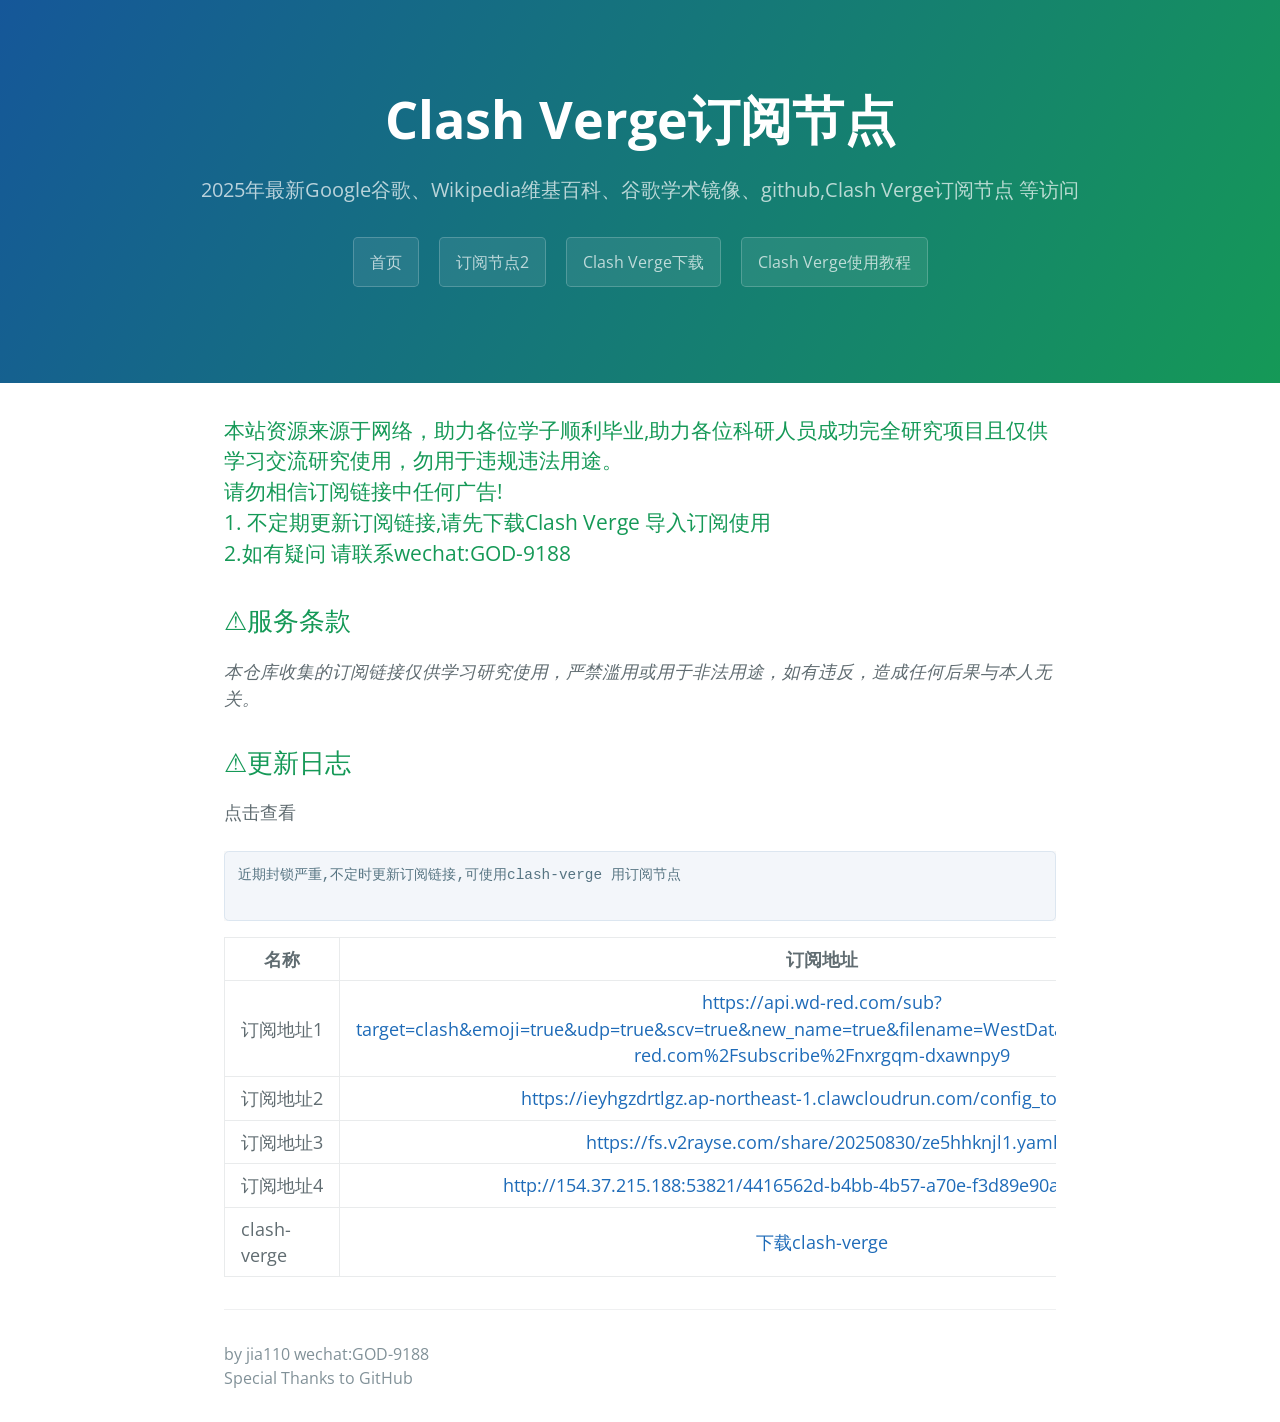
==== index.htm @ 3ce99f2f "Update index.htm" ====
<!DOCTYPE html>
<html lang="en-US"><head><meta http-equiv="Content-Type" content="text/html; charset=UTF-8">
<!--百度先生免费分享--如有疑问 请联系wechat:GOD-9188-->


<title>Google谷歌、Wikipedia维基百科、谷歌学术镜像、github等镜像站Clash Verge订阅节点2025年最新</title>
<meta name="generator" content="https://github.com/jia110/jia110.github.io/">
<meta property="og:title" content="Google谷歌、Wikipedia维基百科、谷歌学术 github 镜像站 Clash Verge订阅节点">
<meta property="og:locale" content="en_US">
<link rel="canonical" href="https://github.com/jia110/jia110.github.io/">
<meta property="og:url" content="https://github.com/jia110/jia110.github.io/">
<meta property="og:site_name" content="Google">

    <meta name="viewport" content="width=device-width, initial-scale=1">
    <meta name="theme-color" content="#157878">
    <link rel="stylesheet" href="./statics/style.css">
    <!-- Global site tag (gtag.js) - Google Analytics -->
    <meta name="360-site-verification" content="7a002a3b2deba3d02ce27a95cd6dc07d" />
<script charset="UTF-8" id="LA_COLLECT" src="//sdk.51.la/js-sdk-pro.min.js"></script>
<script>LA.init({id:"KgdQnzyZFddl6qGa",ck:"KgdQnzyZFddl6qGa"})</script>
  </head>
  <body>
    <section class="page-header">
      <h1 class="project-name">Clash Verge订阅节点</h1>
      <h2 class="project-tagline">2025年最新Google谷歌、Wikipedia维基百科、谷歌学术镜像、github,Clash Verge订阅节点 等访问</h2>
      <a href="index.htm" class="btn">首页</a>
   <a href="about.htm" class="btn">订阅节点2</a>
	    <a href="https://bgithub.xyz/clash-verge-rev/clash-verge-rev/releases/tag/v2.3.1" class="btn">Clash Verge下载</a>
    <a href="https://www.clashverge.dev/guide/quickstart.html#_2" class="btn">Clash Verge使用教程</a>
    </section>

    <section class="main-content">
        <h3>本站资源来源于网络，助力各位学子顺利毕业,助力各位科研人员成功完全研究项目且仅供学习交流研究使用，勿用于违规违法用途。<br/>请勿相信订阅链接中任何广告!
		<br/>
		1. 不定期更新订阅链接,请先下载Clash Verge 导入订阅使用<br/>
		2.如有疑问 请联系wechat:GOD-9188<br/>
		</h3>

<h2 id="服务条款">⚠服务条款</h2>
<p><em>本仓库收集的订阅链接仅供学习研究使用，严禁滥用或用于非法用途，如有违反，造成任何后果与本人无关。</em></p>

<h2 id="更新日志">⚠更新日志</h2>
<details>
<summary>点击查看</summary>
2025.8.30 更新了订阅链接
</details>
<br/>
<table>
  <thead>
    <tr>
      <th>名称</th>
      <th style="text-align: center">订阅地址</th>
    </tr>
  </thead>
  <tbody>
    <tr>
      <td>订阅地址1</td>
      <td style="text-align: center"><a href="/">https://api.wd-red.com/sub?target=clash&emoji=true&udp=true&scv=true&new_name=true&filename=WestData&url=https%3A%2F%2Fwd-red.com%2Fsubscribe%2Fnxrgqm-dxawnpy9</a></td>
     </tr>
    <tr>
      <td>订阅地址2</td>
      <td style="text-align: center"><a href="/">https://ieyhgzdrtlgz.ap-northeast-1.clawcloudrun.com/config_total.yaml</a></td>
     </tr>

    <tr>
      <td>订阅地址3</td>
      <td style="text-align: center"><a href="/">https://fs.v2rayse.com/share/20250830/ze5hhknjl1.yaml</a></td>
     </tr>
     <tr>
      <td>订阅地址4</td>
      <td style="text-align: center"><a href="/">http://154.37.215.188:53821/4416562d-b4bb-4b57-a70e-f3d89e90ad85/clash</a></td>
     </tr>
 

	<tr>
      
      <td>clash-verge</td>
      <td style="text-align: center"><a href="https://github.com/clash-verge-rev/clash-verge-rev/releases/tag/v2.3.1">下载clash-verge</a></td>
    </tr>
	<div class="highlight"><pre class="highlight"><code>近期封锁严重,不定时更新订阅链接,可使用clash-verge 用订阅节点
	</code></pre></div>

  </tbody>
</table>


      <footer class="site-footer">
        <span class="site-footer-credits">by jia110 wechat:GOD-9188</span><br>
        <span class="site-footer-credits">Special Thanks to GitHub</span>
      </footer>
    </section>




</body></html>
---- statics/style.css ----
/*! jia110 */@import url("https://fonts.googleapis.com/css?family=Open+Sans:400,700");html{font-family:sans-serif;-ms-text-size-adjust:100%;-webkit-text-size-adjust:100%}body{margin:0}article,aside,details,figcaption,figure,footer,header,hgroup,main,menu,nav,section,summary{display:block}audio,canvas,progress,video{display:inline-block;vertical-align:baseline}audio:not([controls]){display:none;height:0}[hidden],template{display:none}a{background-color:transparent}a:active,a:hover{outline:0}abbr[title]{border-bottom:1px dotted}b,strong{font-weight:bold}dfn{font-style:italic}h1{font-size:2em;margin:0.67em 0}mark{background:#ff0;color:#000}small{font-size:80%}sub,sup{font-size:75%;line-height:0;position:relative;vertical-align:baseline}sup{top:-0.5em}sub{bottom:-0.25em}img{border:0}svg:not(:root){overflow:hidden}figure{margin:1em 40px}hr{box-sizing:content-box;height:0}pre{overflow:auto}code,kbd,pre,samp{font-family:monospace, monospace;font-size:1em}button,input,optgroup,select,textarea{color:inherit;font:inherit;margin:0}button{overflow:visible}button,select{text-transform:none}button,html input[type="button"],input[type="reset"],input[type="submit"]{-webkit-appearance:button;cursor:pointer}button[disabled],html input[disabled]{cursor:default}button::-moz-focus-inner,input::-moz-focus-inner{border:0;padding:0}input{line-height:normal}input[type="checkbox"],input[type="radio"]{box-sizing:border-box;padding:0}input[type="number"]::-webkit-inner-spin-button,input[type="number"]::-webkit-outer-spin-button{height:auto}input[type="search"]{-webkit-appearance:textfield;box-sizing:content-box}input[type="search"]::-webkit-search-cancel-button,input[type="search"]::-webkit-search-decoration{-webkit-appearance:none}fieldset{border:1px solid #c0c0c0;margin:0 2px;padding:0.35em 0.625em 0.75em}legend{border:0;padding:0}textarea{overflow:auto}optgroup{font-weight:bold}table{border-collapse:collapse;border-spacing:0}td,th{padding:0}.highlight table td{padding:5px}.highlight table pre{margin:0}.highlight .cm{color:#999988;font-style:italic}.highlight .cp{color:#999999;font-weight:bold}.highlight .c1{color:#999988;font-style:italic}.highlight .cs{color:#999999;font-weight:bold;font-style:italic}.highlight .c,.highlight .cd{color:#999988;font-style:italic}.highlight .err{color:#a61717;background-color:#e3d2d2}.highlight .gd{color:#000000;background-color:#ffdddd}.highlight .ge{color:#000000;font-style:italic}.highlight .gr{color:#aa0000}.highlight .gh{color:#999999}.highlight .gi{color:#000000;background-color:#ddffdd}.highlight .go{color:#888888}.highlight .gp{color:#555555}.highlight .gs{font-weight:bold}.highlight .gu{color:#aaaaaa}.highlight .gt{color:#aa0000}.highlight .kc{color:#000000;font-weight:bold}.highlight .kd{color:#000000;font-weight:bold}.highlight .kn{color:#000000;font-weight:bold}.highlight .kp{color:#000000;font-weight:bold}.highlight .kr{color:#000000;font-weight:bold}.highlight .kt{color:#445588;font-weight:bold}.highlight .k,.highlight .kv{color:#000000;font-weight:bold}.highlight .mf{color:#009999}.highlight .mh{color:#009999}.highlight .il{color:#009999}.highlight .mi{color:#009999}.highlight .mo{color:#009999}.highlight .m,.highlight .mb,.highlight .mx{color:#009999}.highlight .sb{color:#d14}.highlight .sc{color:#d14}.highlight .sd{color:#d14}.highlight .s2{color:#d14}.highlight .se{color:#d14}.highlight .sh{color:#d14}.highlight .si{color:#d14}.highlight .sx{color:#d14}.highlight .sr{color:#009926}.highlight .s1{color:#d14}.highlight .ss{color:#990073}.highlight .s{color:#d14}.highlight .na{color:#008080}.highlight .bp{color:#999999}.highlight .nb{color:#0086B3}.highlight .nc{color:#445588;font-weight:bold}.highlight .no{color:#008080}.highlight .nd{color:#3c5d5d;font-weight:bold}.highlight .ni{color:#800080}.highlight .ne{color:#990000;font-weight:bold}.highlight .nf{color:#990000;font-weight:bold}.highlight .nl{color:#990000;font-weight:bold}.highlight .nn{color:#555555}.highlight .nt{color:#000080}.highlight .vc{color:#008080}.highlight .vg{color:#008080}.highlight .vi{color:#008080}.highlight .nv{color:#008080}.highlight .ow{color:#000000;font-weight:bold}.highlight .o{color:#000000;font-weight:bold}.highlight .w{color:#bbbbbb}.highlight{background-color:#f8f8f8}*{box-sizing:border-box}body{padding:0;margin:0;font-family:"Open Sans", "Helvetica Neue", Helvetica, Arial, sans-serif;font-size:16px;line-height:1.5;color:#606c71}a{color:#1e6bb8;text-decoration:none}a:hover{text-decoration:underline}.btn{display:inline-block;margin-bottom:1rem;color:rgba(255,255,255,0.7);background-color:rgba(255,255,255,0.08);border-color:rgba(255,255,255,0.2);border-style:solid;border-width:1px;border-radius:0.3rem;transition:color 0.2s, background-color 0.2s, border-color 0.2s}.btn:hover{color:rgba(255,255,255,0.8);text-decoration:none;background-color:rgba(255,255,255,0.2);border-color:rgba(255,255,255,0.3)}.btn+.btn{margin-left:1rem}@media screen and (min-width: 64em){.btn{padding:0.75rem 1rem}}@media screen and (min-width: 42em) and (max-width: 64em){.btn{padding:0.6rem 0.9rem;font-size:0.9rem}}@media screen and (max-width: 42em){.btn{display:block;width:100%;padding:0.75rem;font-size:0.9rem}.btn+.btn{margin-top:1rem;margin-left:0}}.page-header{color:#fff;text-align:center;background-color:#159957;background-image:linear-gradient(120deg, #155799, #159957)}@media screen and (min-width: 64em){.page-header{padding:5rem 6rem}}@media screen and (min-width: 42em) and (max-width: 64em){.page-header{padding:3rem 4rem}}@media screen and (max-width: 42em){.page-header{padding:2rem 1rem}}.project-name{margin-top:0;margin-bottom:0.1rem}@media screen and (min-width: 64em){.project-name{font-size:3.25rem}}@media screen and (min-width: 42em) and (max-width: 64em){.project-name{font-size:2.25rem}}@media screen and (max-width: 42em){.project-name{font-size:1.75rem}}.project-tagline{margin-bottom:2rem;font-weight:normal;opacity:0.7}@media screen and (min-width: 64em){.project-tagline{font-size:1.25rem}}@media screen and (min-width: 42em) and (max-width: 64em){.project-tagline{font-size:1.15rem}}@media screen and (max-width: 42em){.project-tagline{font-size:1rem}}.main-content{word-wrap:break-word}.main-content :first-child{margin-top:0}@media screen and (min-width: 64em){.main-content{max-width:64rem;padding:2rem 6rem;margin:0 auto;font-size:1.1rem}}@media screen and (min-width: 42em) and (max-width: 64em){.main-content{padding:2rem 4rem;font-size:1.1rem}}@media screen and (max-width: 42em){.main-content{padding:2rem 1rem;font-size:1rem}}.main-content img{max-width:100%}.main-content h1,.main-content h2,.main-content h3,.main-content h4,.main-content h5,.main-content h6{margin-top:2rem;margin-bottom:1rem;font-weight:normal;color:#159957}.main-content p{margin-bottom:1em}.main-content code{padding:2px 4px;font-family:Consolas, "Liberation Mono", Menlo, Courier, monospace;font-size:0.9rem;color:#567482;background-color:#f3f6fa;border-radius:0.3rem}.main-content pre{padding:0.8rem;margin-top:0;margin-bottom:1rem;font:1rem Consolas, "Liberation Mono", Menlo, Courier, monospace;color:#567482;word-wrap:normal;background-color:#f3f6fa;border:solid 1px #dce6f0;border-radius:0.3rem}.main-content pre>code{padding:0;margin:0;font-size:0.9rem;color:#567482;word-break:normal;white-space:pre;background:transparent;border:0}.main-content .highlight{margin-bottom:1rem}.main-content .highlight pre{margin-bottom:0;word-break:normal}.main-content .highlight pre,.main-content pre{padding:0.8rem;overflow:auto;font-size:0.9rem;line-height:1.45;border-radius:0.3rem;-webkit-overflow-scrolling:touch}.main-content pre code,.main-content pre tt{display:inline;max-width:initial;padding:0;margin:0;overflow:initial;line-height:inherit;word-wrap:normal;background-color:transparent;border:0}.main-content pre code:before,.main-content pre code:after,.main-content pre tt:before,.main-content pre tt:after{content:normal}.main-content ul,.main-content ol{margin-top:0}.main-content blockquote{padding:0 1rem;margin-left:0;color:#819198;border-left:0.3rem solid #dce6f0}.main-content blockquote>:first-child{margin-top:0}.main-content blockquote>:last-child{margin-bottom:0}.main-content table{display:block;width:100%;overflow:auto;word-break:normal;word-break:keep-all;-webkit-overflow-scrolling:touch}.main-content table th{font-weight:bold}.main-content table th,.main-content table td{padding:0.5rem 1rem;border:1px solid #e9ebec}.main-content dl{padding:0}.main-content dl dt{padding:0;margin-top:1rem;font-size:1rem;font-weight:bold}.main-content dl dd{padding:0;margin-bottom:1rem}.main-content hr{height:2px;padding:0;margin:1rem 0;background-color:#eff0f1;border:0}.site-footer{padding-top:2rem;margin-top:2rem;border-top:solid 1px #eff0f1}@media screen and (min-width: 64em){.site-footer{font-size:1rem}}@media screen and (min-width: 42em) and (max-width: 64em){.site-footer{font-size:1rem}}@media screen and (max-width: 42em){.site-footer{font-size:0.9rem}}.site-footer-owner{display:block;font-weight:bold}.site-footer-credits{color:#819198}
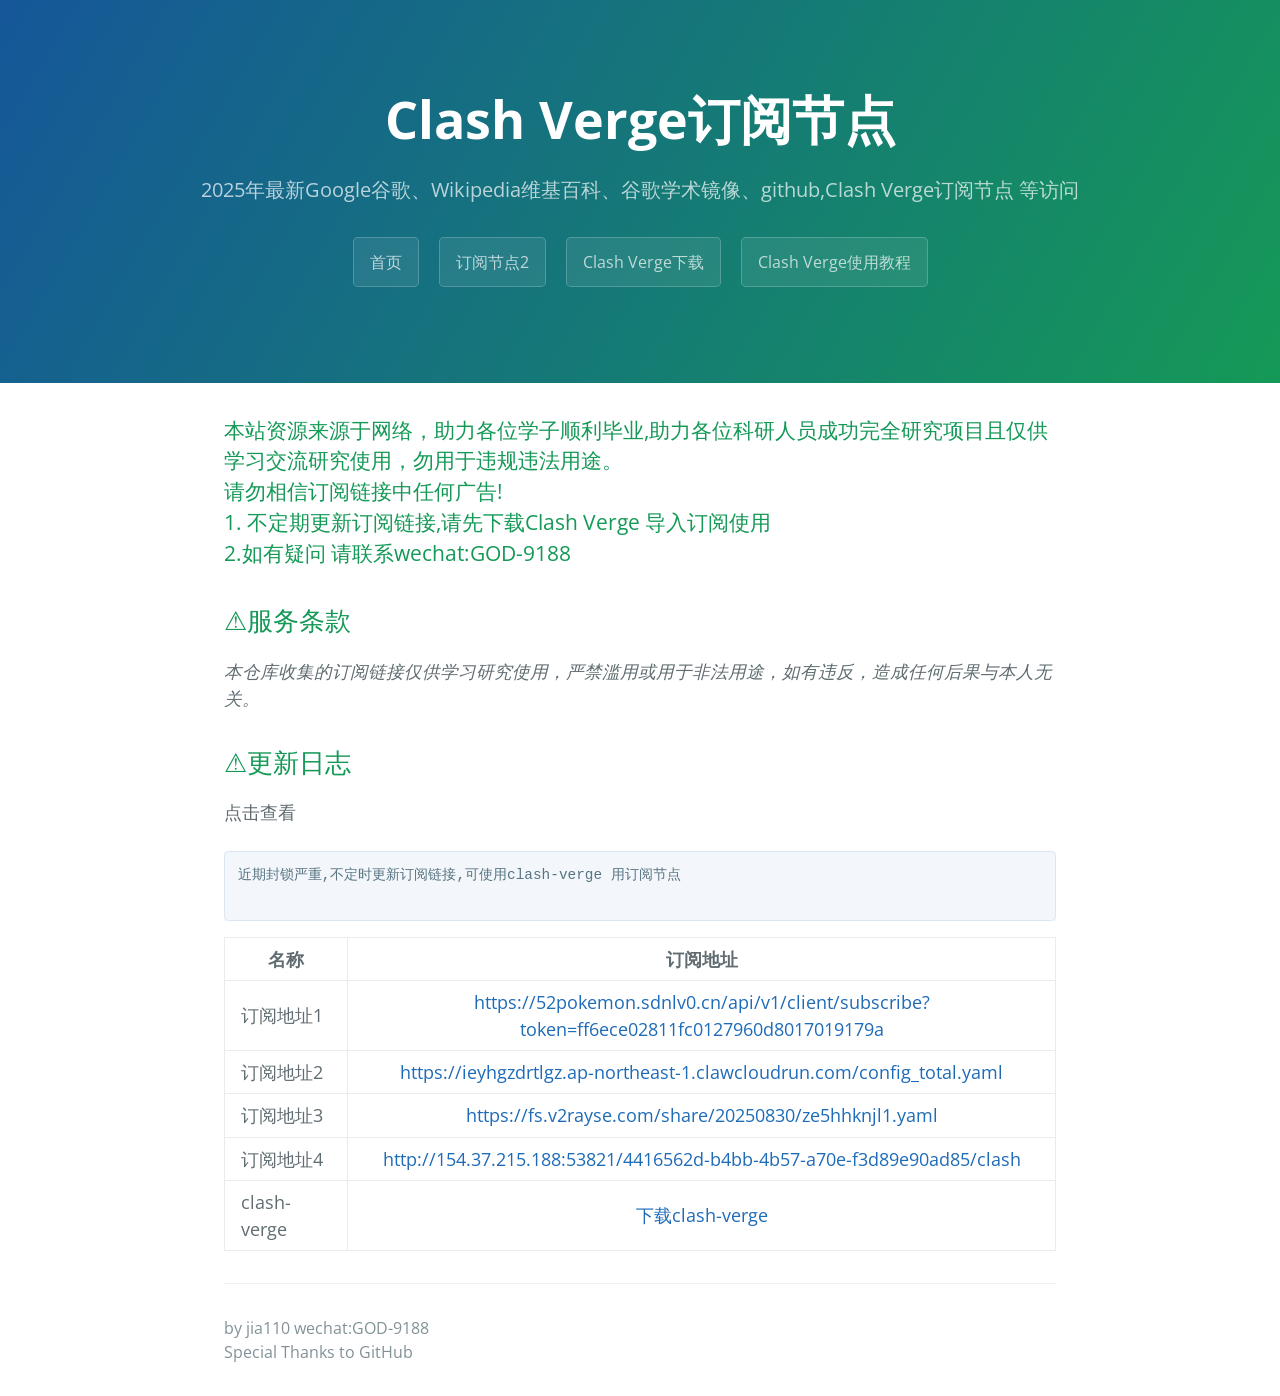
==== commit c89eba0f: "Update index.htm" ====
--- a/index.htm
+++ b/index.htm
@@ -55,7 +55,7 @@
   <tbody>
     <tr>
       <td>订阅地址1</td>
-      <td style="text-align: center"><a href="/">https://api.wd-red.com/sub?target=clash&emoji=true&udp=true&scv=true&new_name=true&filename=WestData&url=https%3A%2F%2Fwd-red.com%2Fsubscribe%2Fnxrgqm-dxawnpy9</a></td>
+      <td style="text-align: center"><a href="/">https://52pokemon.sdnlv0.cn/api/v1/client/subscribe?token=ff6ece02811fc0127960d8017019179a</a></td>
      </tr>
     <tr>
       <td>订阅地址2</td>
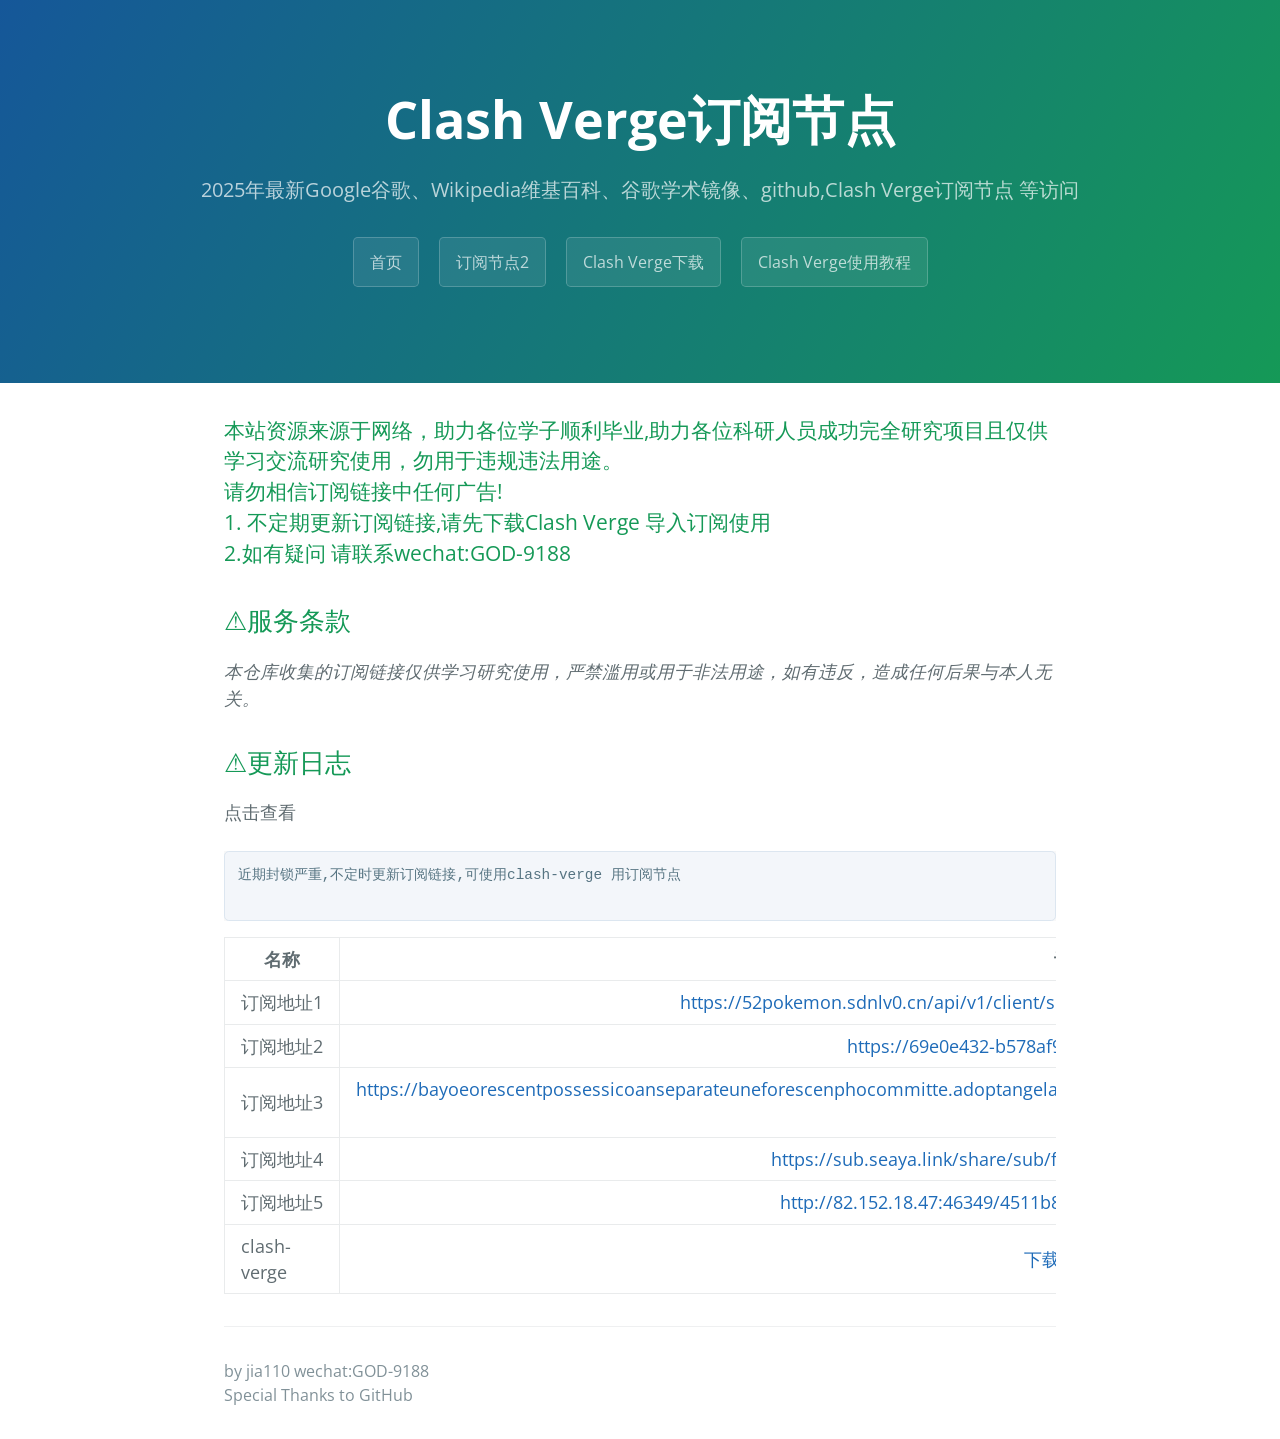
==== commit d135c0f4: "Update index.htm" ====
--- a/index.htm
+++ b/index.htm
@@ -59,18 +59,21 @@
      </tr>
     <tr>
       <td>订阅地址2</td>
-      <td style="text-align: center"><a href="/">https://ieyhgzdrtlgz.ap-northeast-1.clawcloudrun.com/config_total.yaml</a></td>
+      <td style="text-align: center"><a href="/">https://69e0e432-b578af9f-56b3cfba-5d102971.5yep.com/</a></td>
      </tr>
 
     <tr>
       <td>订阅地址3</td>
-      <td style="text-align: center"><a href="/">https://fs.v2rayse.com/share/20250830/ze5hhknjl1.yaml</a></td>
+      <td style="text-align: center"><a href="/">https://bayoeorescentpossessicoanseparateuneforescenphocommitte.adoptangelaboradvacotionclwonthorughconfrmcompimentdeseertaltar.org/link/UN1L39W9Z7wVjupm?clash=1</a></td>
      </tr>
      <tr>
       <td>订阅地址4</td>
-      <td style="text-align: center"><a href="/">http://154.37.215.188:53821/4416562d-b4bb-4b57-a70e-f3d89e90ad85/clash</a></td>
+      <td style="text-align: center"><a href="/">https://sub.seaya.link/share/sub/free%20cloud?token=9nABIwjltJ0l6FSja_r2y</a></td>
      </tr>
- 
+  <tr>
+      <td>订阅地址5</td>
+      <td style="text-align: center"><a href="/">http://82.152.18.47:46349/4511b805-30d6-4384-87d9-8faad7b6558c/auto2</a></td>
+     </tr>
 
 	<tr>
       
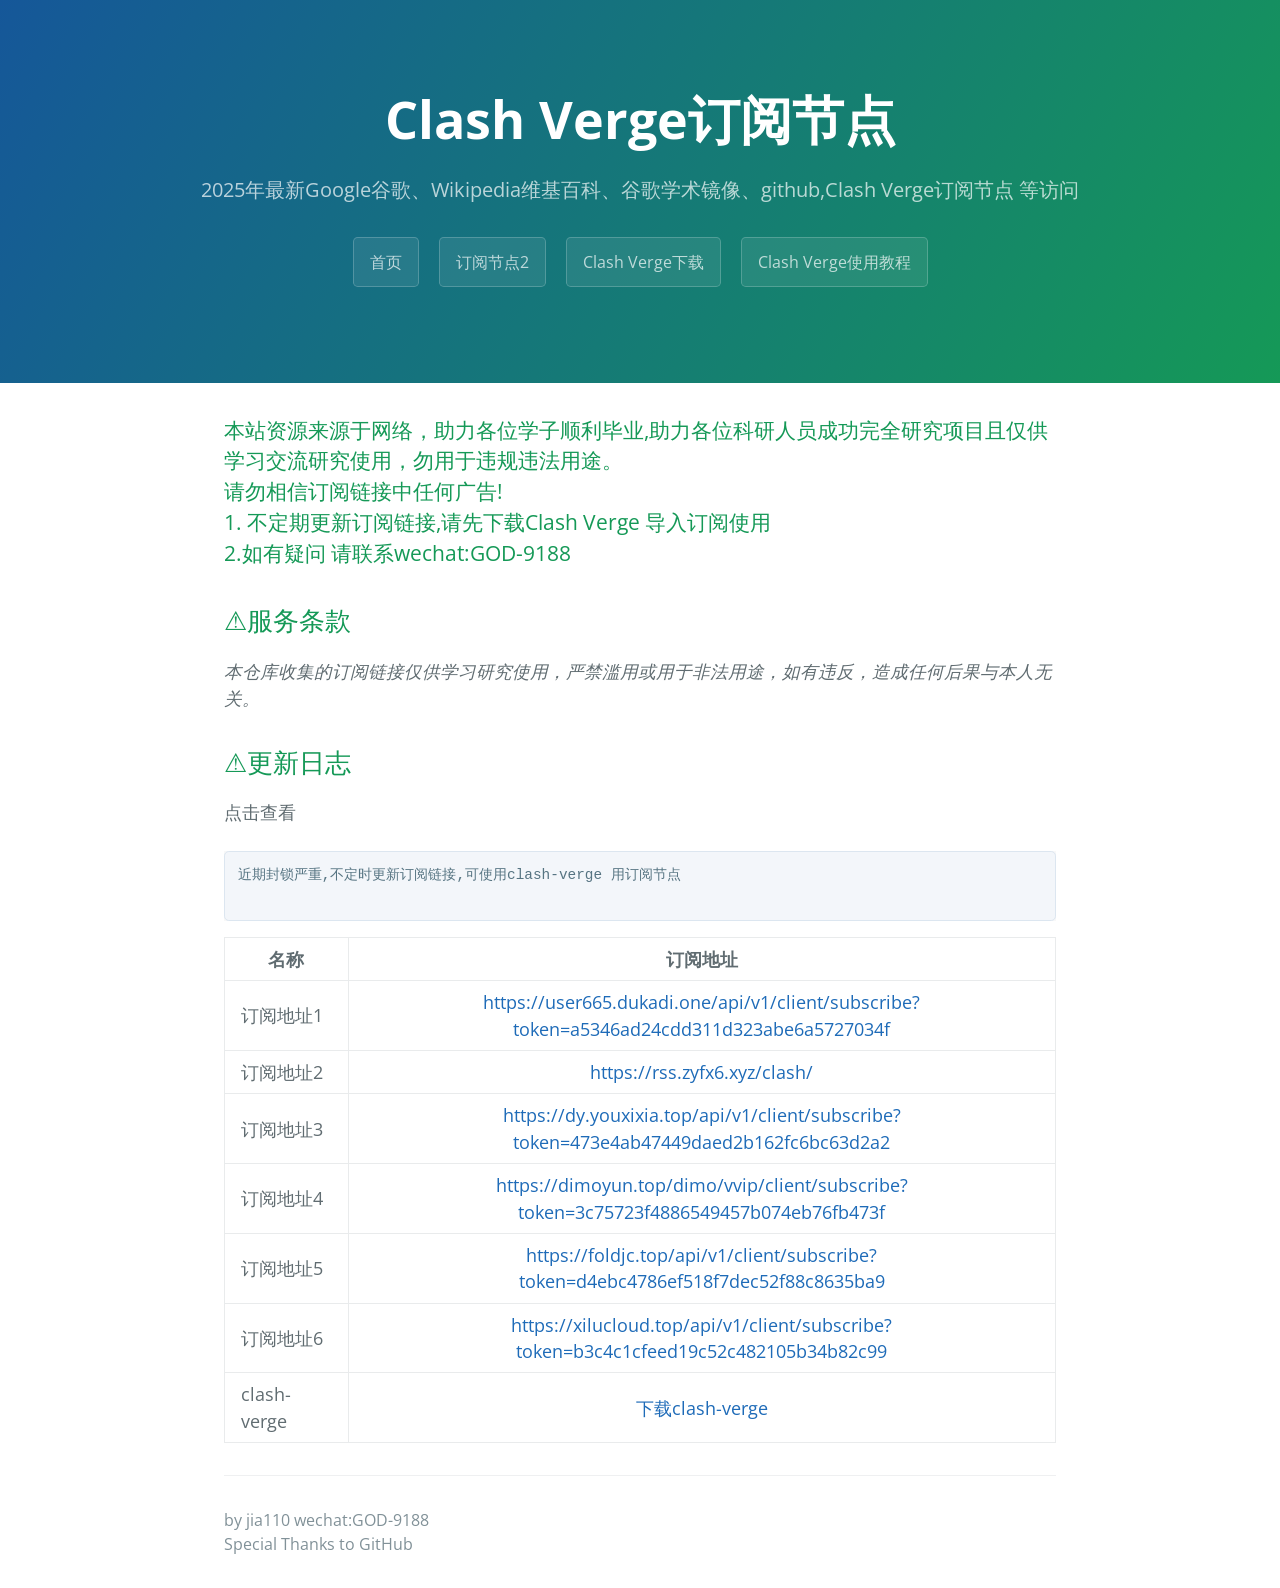
==== commit d9ced69e: "Update index.htm" ====
--- a/index.htm
+++ b/index.htm
@@ -42,7 +42,7 @@
 <h2 id="更新日志">⚠更新日志</h2>
 <details>
 <summary>点击查看</summary>
-2025.8.30 更新了订阅链接
+2025.9.24 更新了订阅链接
 </details>
 <br/>
 <table>
@@ -55,28 +55,33 @@
   <tbody>
     <tr>
       <td>订阅地址1</td>
-      <td style="text-align: center"><a href="/">https://52pokemon.sdnlv0.cn/api/v1/client/subscribe?token=ff6ece02811fc0127960d8017019179a</a></td>
+      <td style="text-align: center"><a href="/">https://user665.dukadi.one/api/v1/client/subscribe?token=a5346ad24cdd311d323abe6a5727034f</a></td>
      </tr>
     <tr>
       <td>订阅地址2</td>
-      <td style="text-align: center"><a href="/">https://69e0e432-b578af9f-56b3cfba-5d102971.5yep.com/</a></td>
+      <td style="text-align: center"><a href="/">https://rss.zyfx6.xyz/clash/</a></td>
      </tr>
 
     <tr>
       <td>订阅地址3</td>
-      <td style="text-align: center"><a href="/">https://bayoeorescentpossessicoanseparateuneforescenphocommitte.adoptangelaboradvacotionclwonthorughconfrmcompimentdeseertaltar.org/link/UN1L39W9Z7wVjupm?clash=1</a></td>
+      <td style="text-align: center"><a href="/">https://dy.youxixia.top/api/v1/client/subscribe?token=473e4ab47449daed2b162fc6bc63d2a2</a></td>
      </tr>
      <tr>
       <td>订阅地址4</td>
-      <td style="text-align: center"><a href="/">https://sub.seaya.link/share/sub/free%20cloud?token=9nABIwjltJ0l6FSja_r2y</a></td>
+      <td style="text-align: center"><a href="/">https://dimoyun.top/dimo/vvip/client/subscribe?token=3c75723f4886549457b074eb76fb473f</a></td>
      </tr>
   <tr>
       <td>订阅地址5</td>
-      <td style="text-align: center"><a href="/">http://82.152.18.47:46349/4511b805-30d6-4384-87d9-8faad7b6558c/auto2</a></td>
+      <td style="text-align: center"><a href="/">https://foldjc.top/api/v1/client/subscribe?token=d4ebc4786ef518f7dec52f88c8635ba9</a></td>
      </tr>
 
 	<tr>
-      
+        <tr>
+      <td>订阅地址6</td>
+      <td style="text-align: center"><a href="/">https://xilucloud.top/api/v1/client/subscribe?token=b3c4c1cfeed19c52c482105b34b82c99</a></td>
+     </tr>
+
+	<tr>
       <td>clash-verge</td>
       <td style="text-align: center"><a href="https://github.com/clash-verge-rev/clash-verge-rev/releases/tag/v2.3.1">下载clash-verge</a></td>
     </tr>
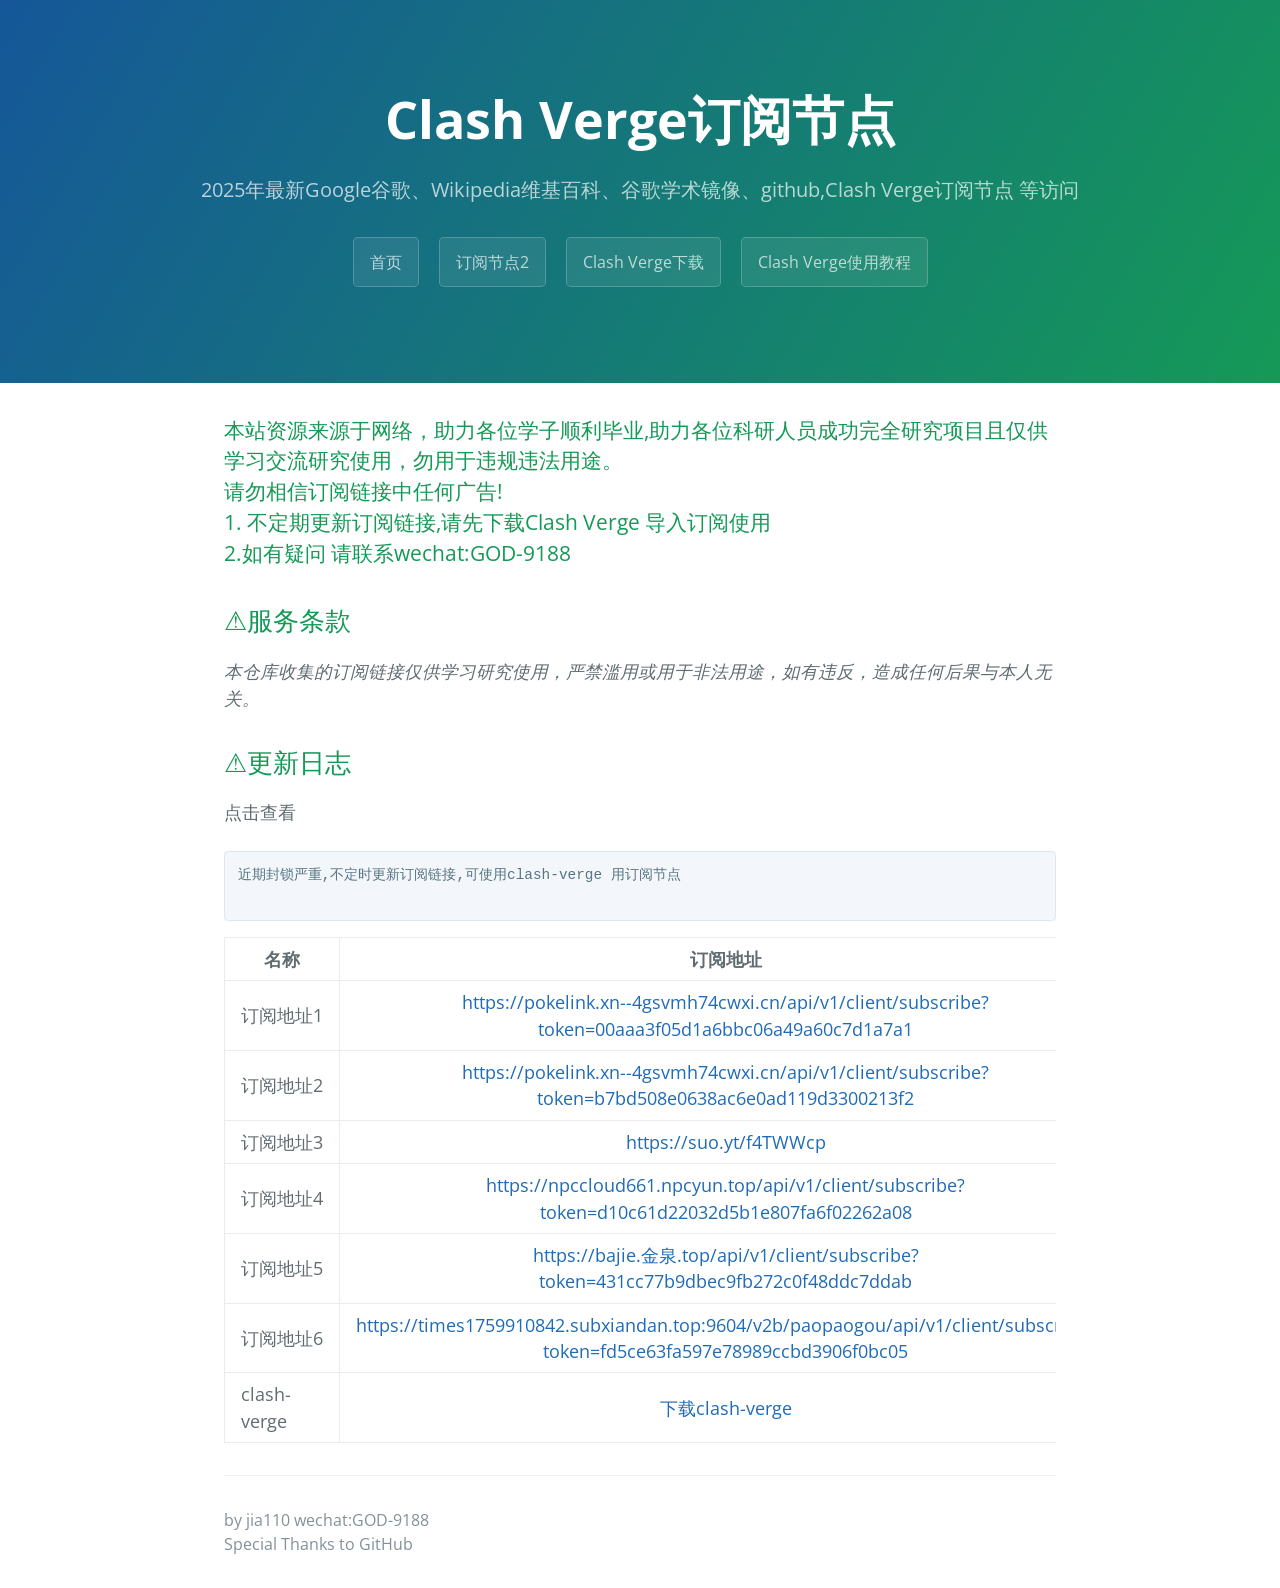
==== commit 54cc4817: "Update index.htm" ====
--- a/index.htm
+++ b/index.htm
@@ -42,7 +42,7 @@
 <h2 id="更新日志">⚠更新日志</h2>
 <details>
 <summary>点击查看</summary>
-2025.9.24 更新了订阅链接
+2025.10.09 更新了订阅链接
 </details>
 <br/>
 <table>
@@ -55,30 +55,30 @@
   <tbody>
     <tr>
       <td>订阅地址1</td>
-      <td style="text-align: center"><a href="/">https://user665.dukadi.one/api/v1/client/subscribe?token=a5346ad24cdd311d323abe6a5727034f</a></td>
+      <td style="text-align: center"><a href="/">https://pokelink.xn--4gsvmh74cwxi.cn/api/v1/client/subscribe?token=00aaa3f05d1a6bbc06a49a60c7d1a7a1</a></td>
      </tr>
     <tr>
       <td>订阅地址2</td>
-      <td style="text-align: center"><a href="/">https://rss.zyfx6.xyz/clash/</a></td>
+      <td style="text-align: center"><a href="/">https://pokelink.xn--4gsvmh74cwxi.cn/api/v1/client/subscribe?token=b7bd508e0638ac6e0ad119d3300213f2</a></td>
      </tr>
 
     <tr>
       <td>订阅地址3</td>
-      <td style="text-align: center"><a href="/">https://dy.youxixia.top/api/v1/client/subscribe?token=473e4ab47449daed2b162fc6bc63d2a2</a></td>
+      <td style="text-align: center"><a href="/">https://suo.yt/f4TWWcp</a></td>
      </tr>
      <tr>
       <td>订阅地址4</td>
-      <td style="text-align: center"><a href="/">https://dimoyun.top/dimo/vvip/client/subscribe?token=3c75723f4886549457b074eb76fb473f</a></td>
+      <td style="text-align: center"><a href="/">https://npccloud661.npcyun.top/api/v1/client/subscribe?token=d10c61d22032d5b1e807fa6f02262a08</a></td>
      </tr>
   <tr>
       <td>订阅地址5</td>
-      <td style="text-align: center"><a href="/">https://foldjc.top/api/v1/client/subscribe?token=d4ebc4786ef518f7dec52f88c8635ba9</a></td>
+      <td style="text-align: center"><a href="/">https://bajie.金泉.top/api/v1/client/subscribe?token=431cc77b9dbec9fb272c0f48ddc7ddab</a></td>
      </tr>
 
 	<tr>
         <tr>
       <td>订阅地址6</td>
-      <td style="text-align: center"><a href="/">https://xilucloud.top/api/v1/client/subscribe?token=b3c4c1cfeed19c52c482105b34b82c99</a></td>
+      <td style="text-align: center"><a href="/">https://times1759910842.subxiandan.top:9604/v2b/paopaogou/api/v1/client/subscribe?token=fd5ce63fa597e78989ccbd3906f0bc05</a></td>
      </tr>
 
 	<tr>
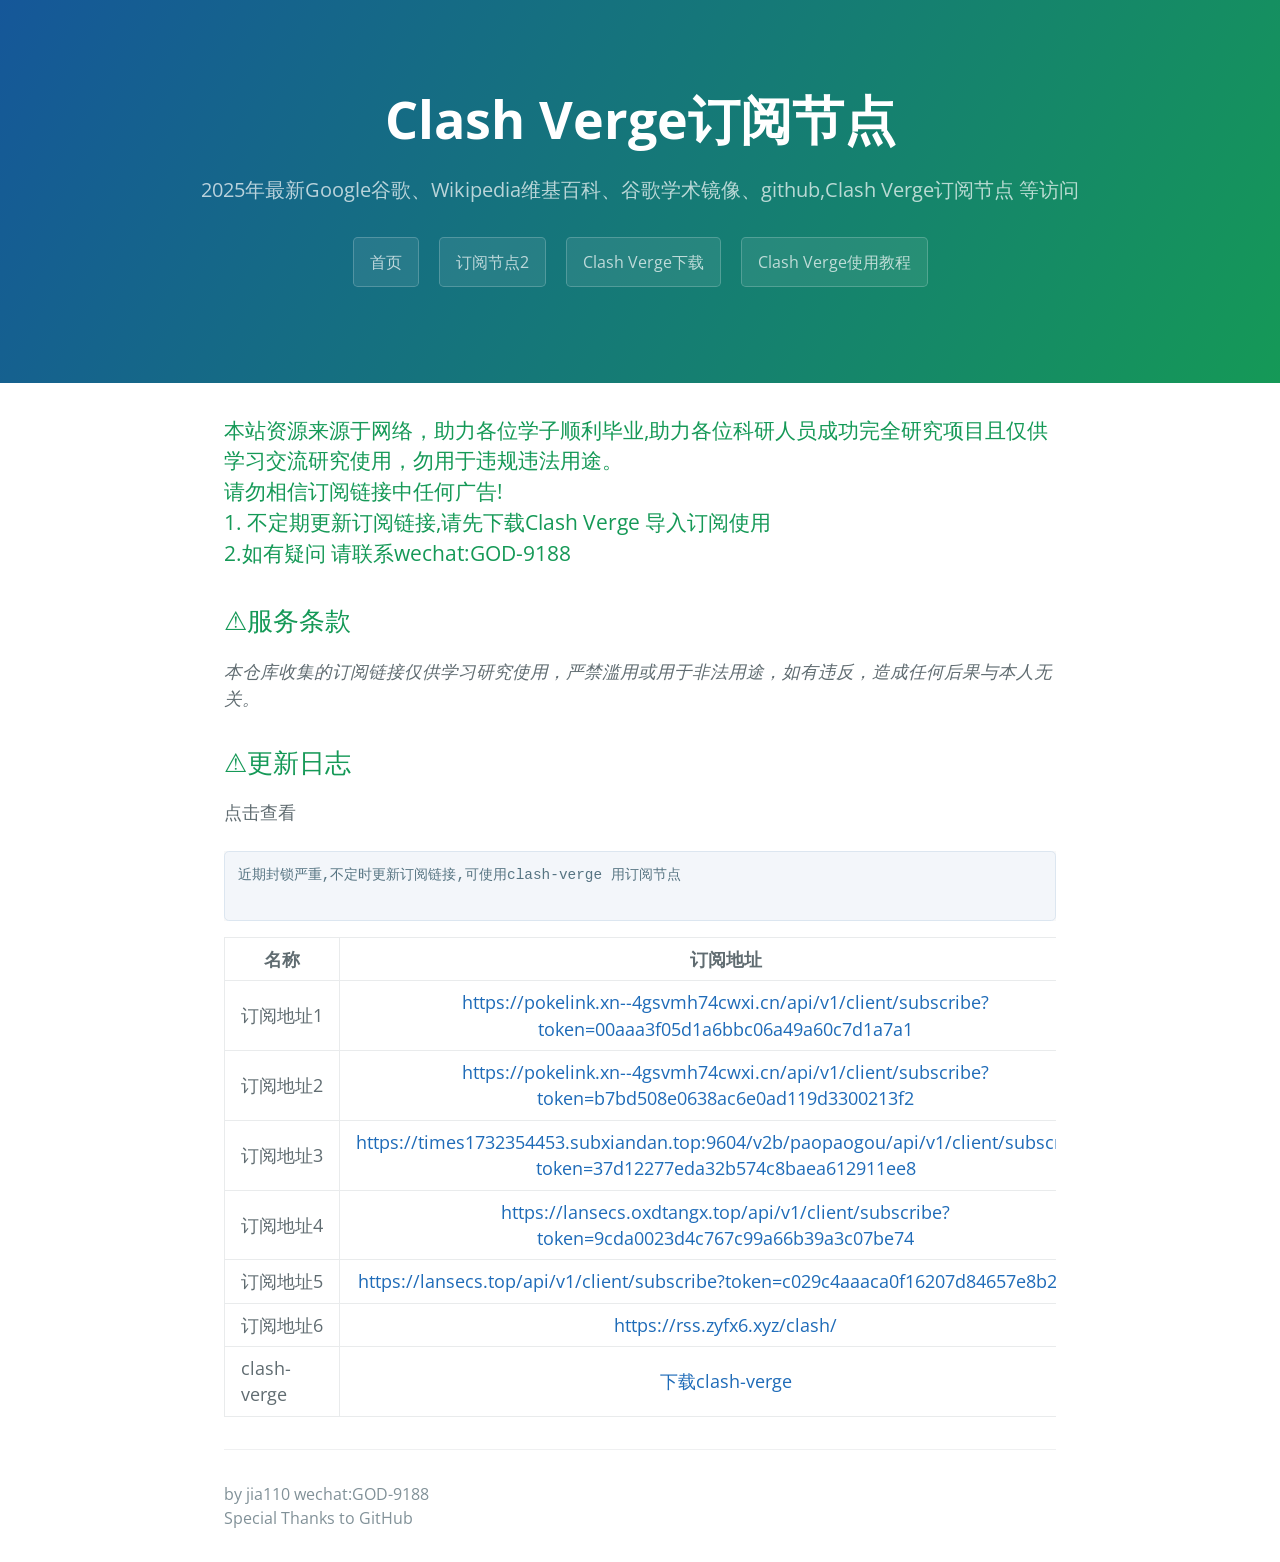
==== commit bec437eb: "Update index.htm" ====
--- a/index.htm
+++ b/index.htm
@@ -64,21 +64,21 @@
 
     <tr>
       <td>订阅地址3</td>
-      <td style="text-align: center"><a href="/">https://suo.yt/f4TWWcp</a></td>
+      <td style="text-align: center"><a href="/">https://times1732354453.subxiandan.top:9604/v2b/paopaogou/api/v1/client/subscribe?token=37d12277eda32b574c8baea612911ee8</a></td>
      </tr>
      <tr>
       <td>订阅地址4</td>
-      <td style="text-align: center"><a href="/">https://npccloud661.npcyun.top/api/v1/client/subscribe?token=d10c61d22032d5b1e807fa6f02262a08</a></td>
+      <td style="text-align: center"><a href="/">https://lansecs.oxdtangx.top/api/v1/client/subscribe?token=9cda0023d4c767c99a66b39a3c07be74</a></td>
      </tr>
   <tr>
       <td>订阅地址5</td>
-      <td style="text-align: center"><a href="/">https://bajie.金泉.top/api/v1/client/subscribe?token=431cc77b9dbec9fb272c0f48ddc7ddab</a></td>
+      <td style="text-align: center"><a href="/">https://lansecs.top/api/v1/client/subscribe?token=c029c4aaaca0f16207d84657e8b230fd</a></td>
      </tr>
 
 	<tr>
         <tr>
       <td>订阅地址6</td>
-      <td style="text-align: center"><a href="/">https://times1759910842.subxiandan.top:9604/v2b/paopaogou/api/v1/client/subscribe?token=fd5ce63fa597e78989ccbd3906f0bc05</a></td>
+      <td style="text-align: center"><a href="/">https://rss.zyfx6.xyz/clash/</a></td>
      </tr>
 
 	<tr>
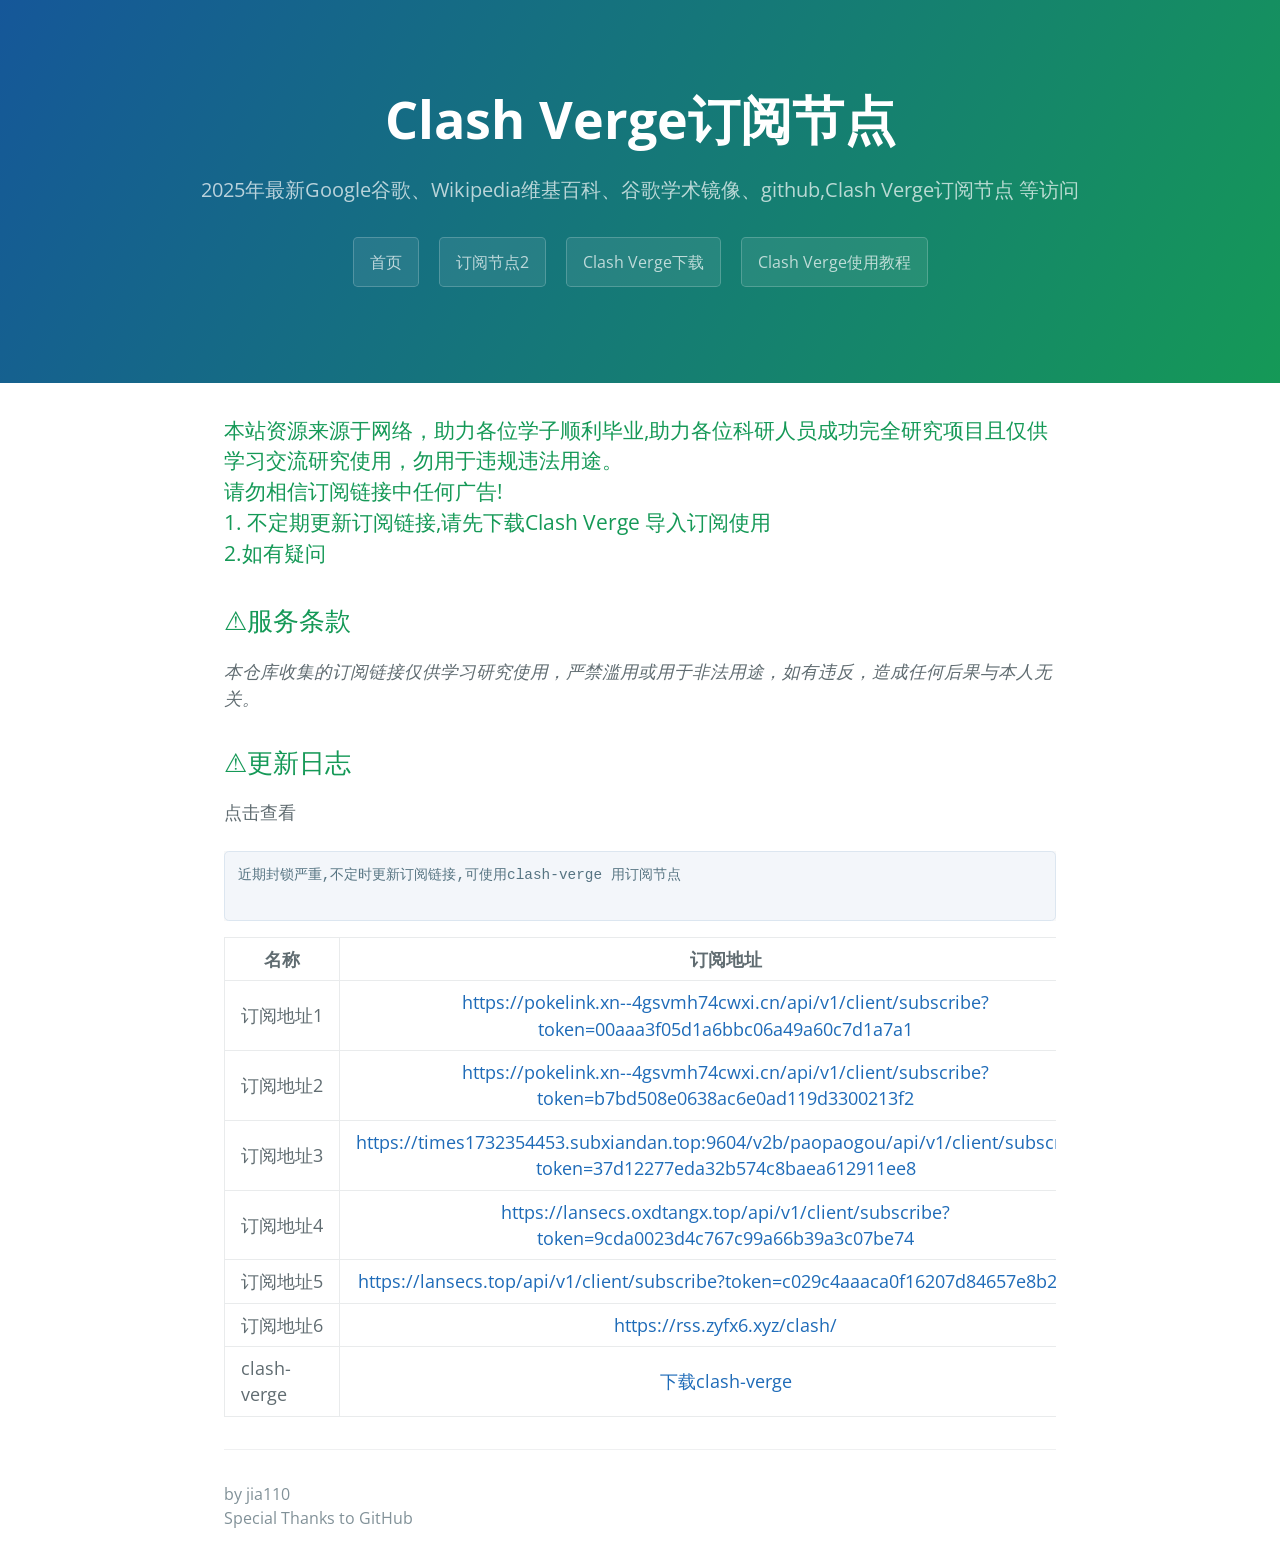
==== commit cc2de4f2: "Update index.htm" ====
--- a/index.htm
+++ b/index.htm
@@ -33,7 +33,7 @@
         <h3>本站资源来源于网络，助力各位学子顺利毕业,助力各位科研人员成功完全研究项目且仅供学习交流研究使用，勿用于违规违法用途。<br/>请勿相信订阅链接中任何广告!
 		<br/>
 		1. 不定期更新订阅链接,请先下载Clash Verge 导入订阅使用<br/>
-		2.如有疑问 请联系wechat:GOD-9188<br/>
+		2.如有疑问 <br/>
 		</h3>
 
 <h2 id="服务条款">⚠服务条款</h2>
@@ -93,7 +93,7 @@
 
 
       <footer class="site-footer">
-        <span class="site-footer-credits">by jia110 wechat:GOD-9188</span><br>
+        <span class="site-footer-credits">by jia110 </span><br>
         <span class="site-footer-credits">Special Thanks to GitHub</span>
       </footer>
     </section>
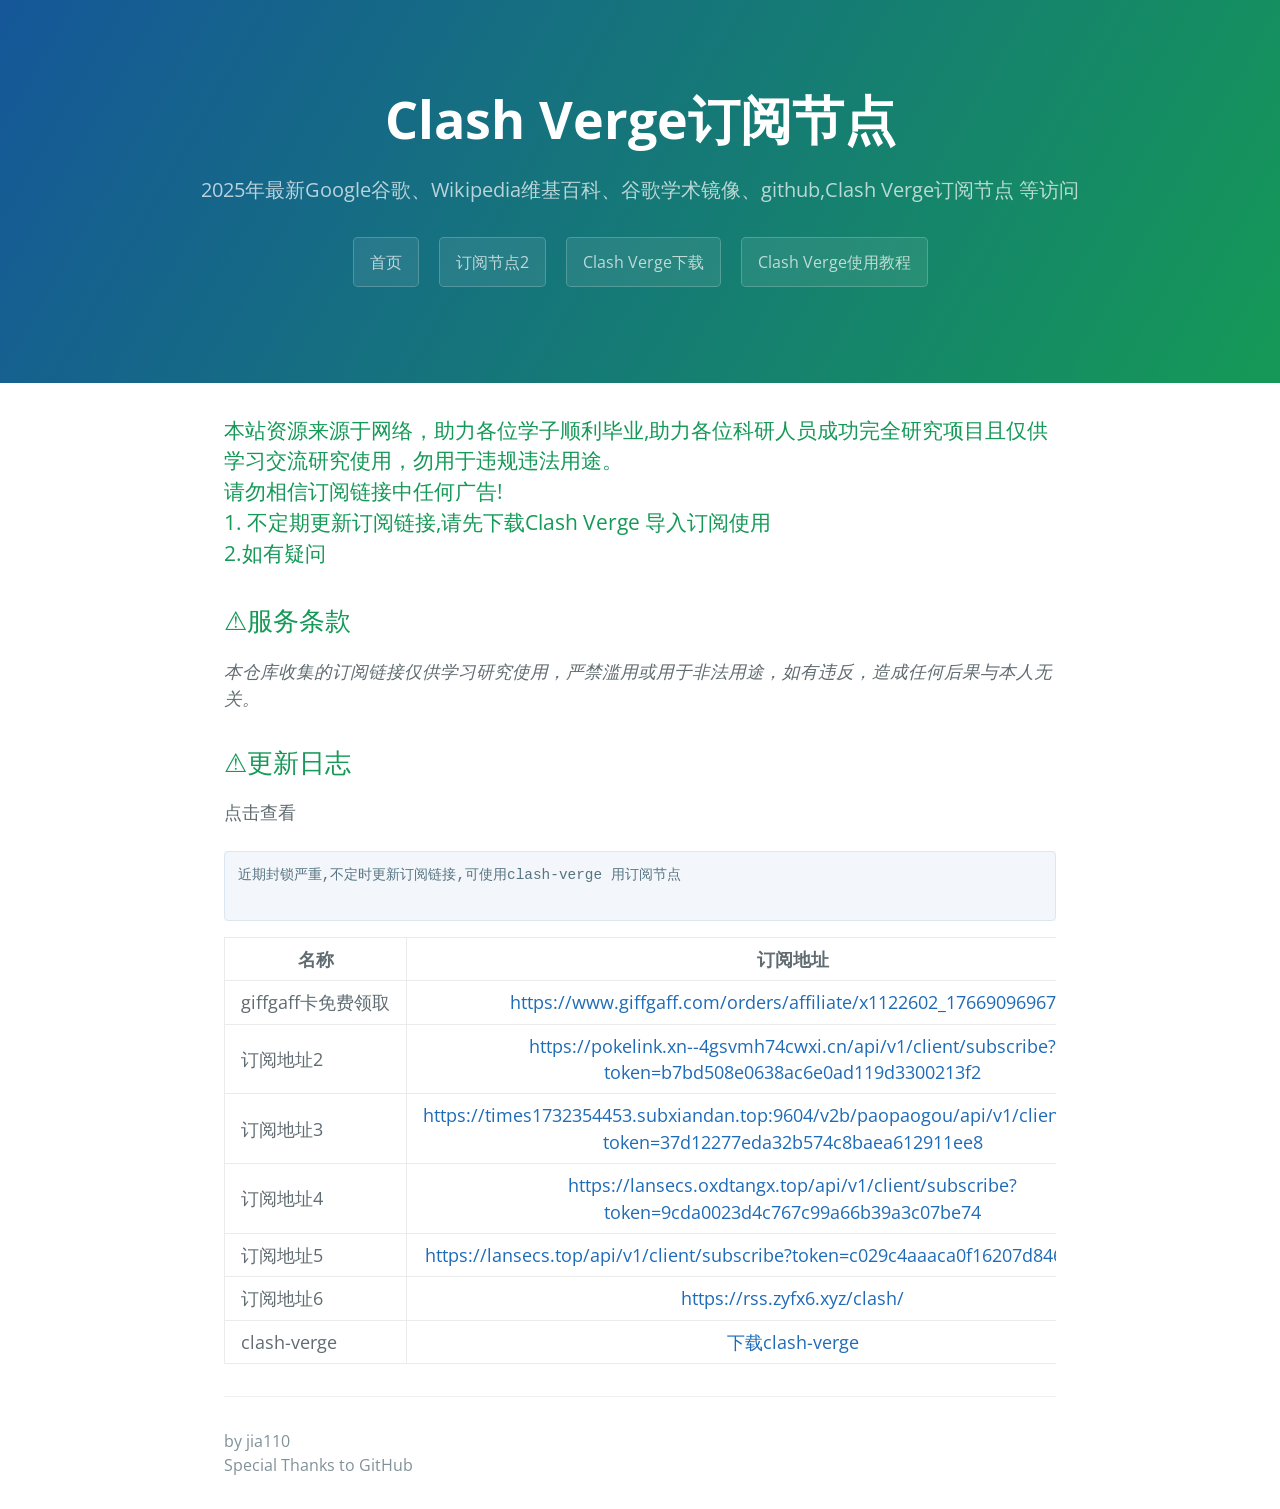
==== commit fd5b034b: "Update index.htm" ====
--- a/index.htm
+++ b/index.htm
@@ -54,8 +54,8 @@
   </thead>
   <tbody>
     <tr>
-      <td>订阅地址1</td>
-      <td style="text-align: center"><a href="/">https://pokelink.xn--4gsvmh74cwxi.cn/api/v1/client/subscribe?token=00aaa3f05d1a6bbc06a49a60c7d1a7a1</a></td>
+      <td>giffgaff卡免费领取</td>
+      <td style="text-align: center"><a href="https://www.giffgaff.com/orders/affiliate/x1122602_1766909696746">https://www.giffgaff.com/orders/affiliate/x1122602_1766909696746</a></td>
      </tr>
     <tr>
       <td>订阅地址2</td>
